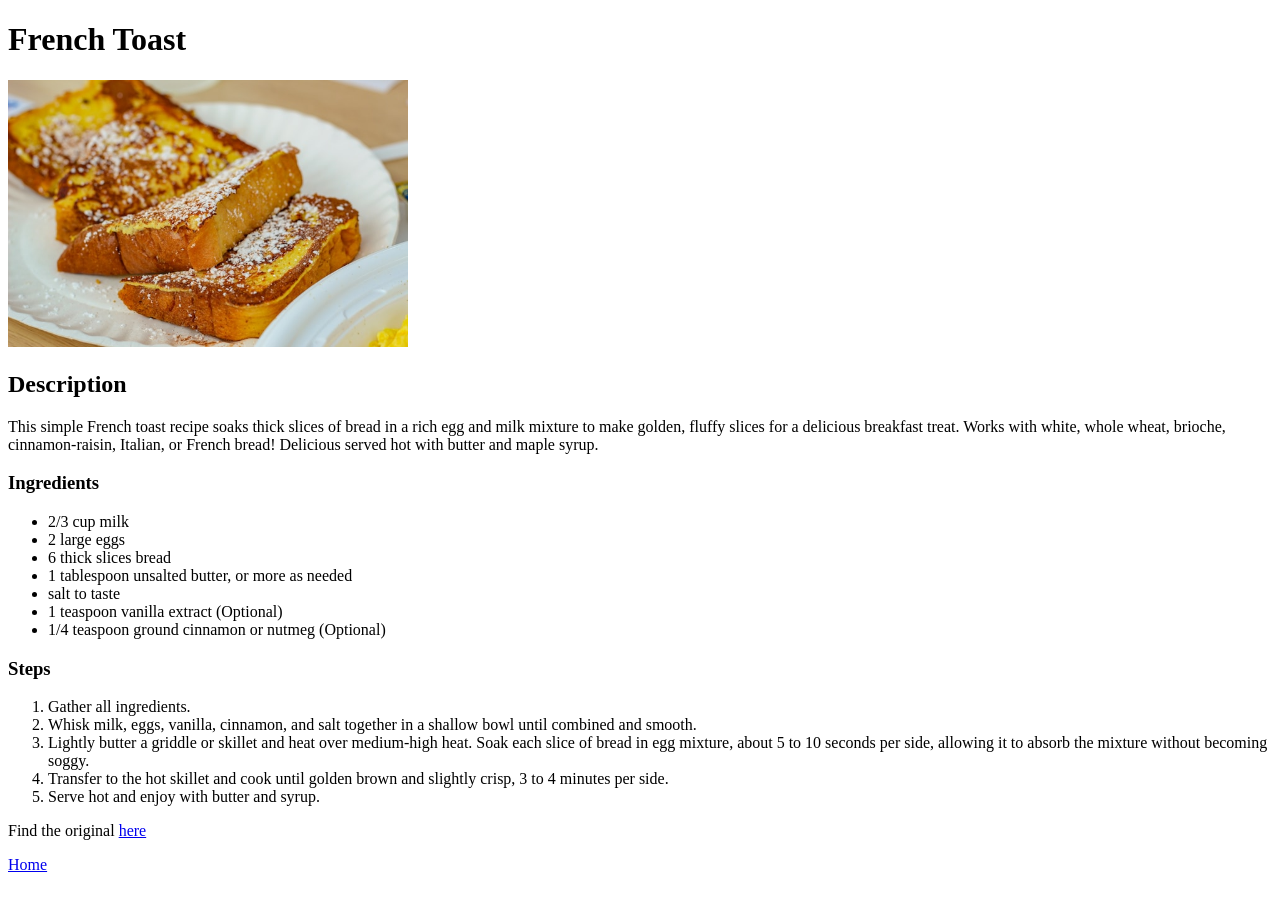
==== recipes/frenchtoast.html @ 01268b7f "Add French Toast recipe and image, update index and Olive Garden Chicken Pasta links" ====
<!DOCTYPE html>
<html lang="en">
<head>
    <meta charset="UTF-8">
    <meta name="viewport" content="width=device-width, initial-scale=1.0">
    <title>French Toast</title>
</head>
<body>
    <h1>French Toast</h1>
    <img src="../img/frtoast.jpg" width="400">
    
    <h2>Description</h2>
    <p>This simple French toast recipe soaks thick slices of bread in a rich egg and milk mixture to make golden, fluffy slices for a delicious breakfast treat. Works with white, whole wheat, brioche, cinnamon-raisin, Italian, or French bread! Delicious served hot with butter and maple syrup.</p>
    
    <h3>Ingredients</h3>
    <ul>
        <li>2/3 cup milk</li>
        <li>2 large eggs</li>
        <li>6 thick slices bread</li>
        <li>1 tablespoon unsalted butter, or more as needed</li>
        <li>salt to taste</li>
        <li>1 teaspoon vanilla extract (Optional)</li>
        <li>1/4 teaspoon ground cinnamon or nutmeg (Optional)</li>
    </ul>

    <h3>Steps</h3>
    <ol>
        <li>Gather all ingredients.</li>
        <li>Whisk milk, eggs, vanilla, cinnamon, and salt together in a shallow bowl until combined and smooth.</li>
        <li>Lightly butter a griddle or skillet and heat over medium-high heat. Soak each slice of bread in egg mixture, about 5 to 10 seconds per side, allowing it to absorb the mixture without becoming soggy.</li>
        <li>Transfer to the hot skillet and cook until golden brown and slightly crisp, 3 to 4 minutes per side.</li>
        <li>Serve hot and enjoy with butter and syrup.</li>
    </ol>

    <p>Find the original <a href="https://www.allrecipes.com/recipe/7016/french-toast-i/">here</a></p>
    <a href="../index.html">Home</a>

</body>
</html>
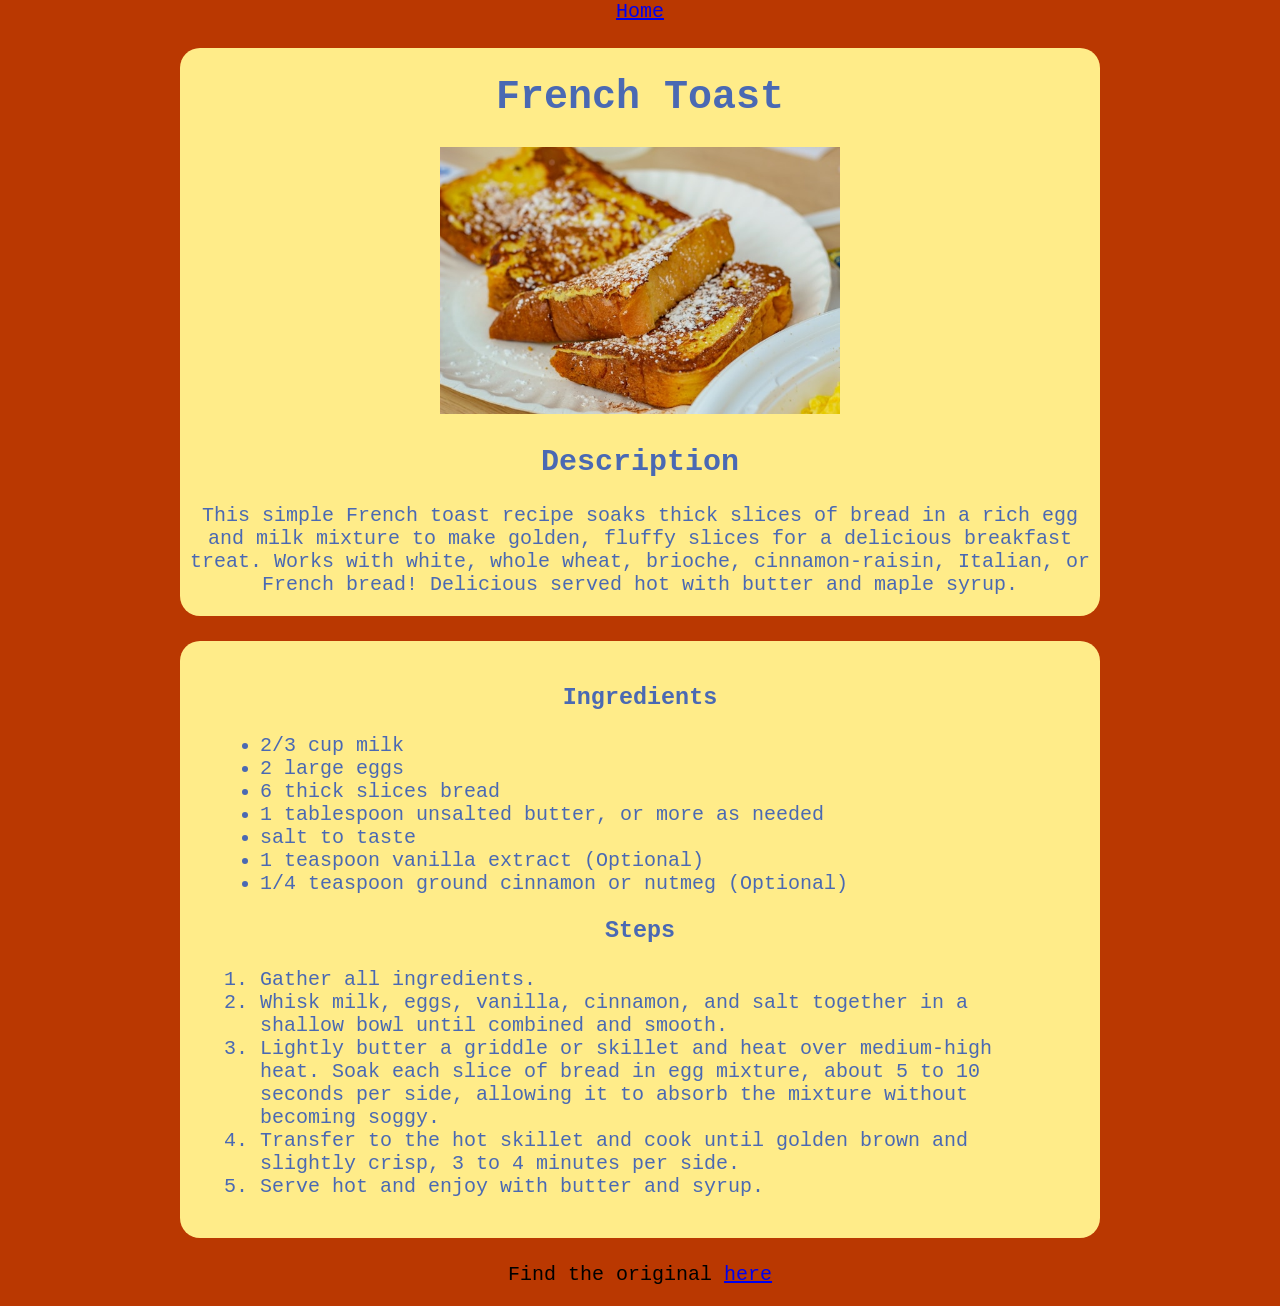
==== commit bdecf7c1: "Refactor French Toast recipe layout and update styles for consistency" ====
--- a/recipes/frenchtoast.html
+++ b/recipes/frenchtoast.html
@@ -1,39 +1,44 @@
 <!DOCTYPE html>
 <html lang="en">
 <head>
+    <link rel="stylesheet" href="/styles/styles.css">
     <meta charset="UTF-8">
     <meta name="viewport" content="width=device-width, initial-scale=1.0">
+    <a href="../index.html">Home</a>
     <title>French Toast</title>
 </head>
 <body>
-    <h1>French Toast</h1>
-    <img src="../img/frtoast.jpg" width="400">
+    <div class="card">
+        <h1>French Toast</h1>
+        <img src="../img/frtoast.jpg" width="400">
     
-    <h2>Description</h2>
-    <p>This simple French toast recipe soaks thick slices of bread in a rich egg and milk mixture to make golden, fluffy slices for a delicious breakfast treat. Works with white, whole wheat, brioche, cinnamon-raisin, Italian, or French bread! Delicious served hot with butter and maple syrup.</p>
+        <h2>Description</h2>
+        <p>This simple French toast recipe soaks thick slices of bread in a rich egg and milk mixture to make golden, fluffy slices for a delicious breakfast treat. Works with white, whole wheat, brioche, cinnamon-raisin, Italian, or French bread! Delicious served hot with butter and maple syrup.</p>
+    </div>
+
+    <div class="card recipe-info">
+        <h3>Ingredients</h3>
+        <ul class="ingredients">
+            <li>2/3 cup milk</li>
+            <li>2 large eggs</li>
+            <li>6 thick slices bread</li>
+            <li>1 tablespoon unsalted butter, or more as needed</li>
+            <li>salt to taste</li>
+            <li>1 teaspoon vanilla extract (Optional)</li>
+            <li>1/4 teaspoon ground cinnamon or nutmeg (Optional)</li>
+        </ul>   
+
+        <h3>Steps</h3>
+        <ol class="steps">
+            <li>Gather all ingredients.</li>
+            <li>Whisk milk, eggs, vanilla, cinnamon, and salt together in a shallow bowl until combined and smooth.</li>
+            <li>Lightly butter a griddle or skillet and heat over medium-high heat. Soak each slice of bread in egg mixture, about 5 to 10 seconds per side, allowing it to absorb the mixture without becoming soggy.</li>
+            <li>Transfer to the hot skillet and cook until golden brown and slightly crisp, 3 to 4 minutes per side.</li>
+            <li>Serve hot and enjoy with butter and syrup.</li>
+        </ol>
+    </div>
+    <p>Find the original <a href="https://www.allrecipes.com/recipe/7016/french-toast-i/">here</a></p>
     
-    <h3>Ingredients</h3>
-    <ul>
-        <li>2/3 cup milk</li>
-        <li>2 large eggs</li>
-        <li>6 thick slices bread</li>
-        <li>1 tablespoon unsalted butter, or more as needed</li>
-        <li>salt to taste</li>
-        <li>1 teaspoon vanilla extract (Optional)</li>
-        <li>1/4 teaspoon ground cinnamon or nutmeg (Optional)</li>
-    </ul>
-
-    <h3>Steps</h3>
-    <ol>
-        <li>Gather all ingredients.</li>
-        <li>Whisk milk, eggs, vanilla, cinnamon, and salt together in a shallow bowl until combined and smooth.</li>
-        <li>Lightly butter a griddle or skillet and heat over medium-high heat. Soak each slice of bread in egg mixture, about 5 to 10 seconds per side, allowing it to absorb the mixture without becoming soggy.</li>
-        <li>Transfer to the hot skillet and cook until golden brown and slightly crisp, 3 to 4 minutes per side.</li>
-        <li>Serve hot and enjoy with butter and syrup.</li>
-    </ol>
-
-    <p>Find the original <a href="https://www.allrecipes.com/recipe/7016/french-toast-i/">here</a></p>
-    <a href="../index.html">Home</a>
 
 </body>
 </html>
--- a/styles/styles.css
+++ b/styles/styles.css
@@ -0,0 +1,35 @@
+body {
+    background-color: #BA3801;
+    font-family: "Courier New", monospace;
+    font-size: 20px;
+    text-align: center;
+    box-sizing: border-box;
+    margin: 0;
+    padding: 0;
+}
+
+.card {
+    background-color: #FFEC89;
+    margin: 25px 180px;
+    padding: 0.5px;
+    color: #4A69B3;
+    border-radius: 20px;
+}
+
+.title {
+    font-size: 30px;
+}
+
+.recipe-info {
+    padding: 20px 40px;
+}
+
+.recipe-info ul,
+.recipe-info ol {
+    text-align: left;
+}
+
+.home-recipes {
+    list-style: none;
+}
+
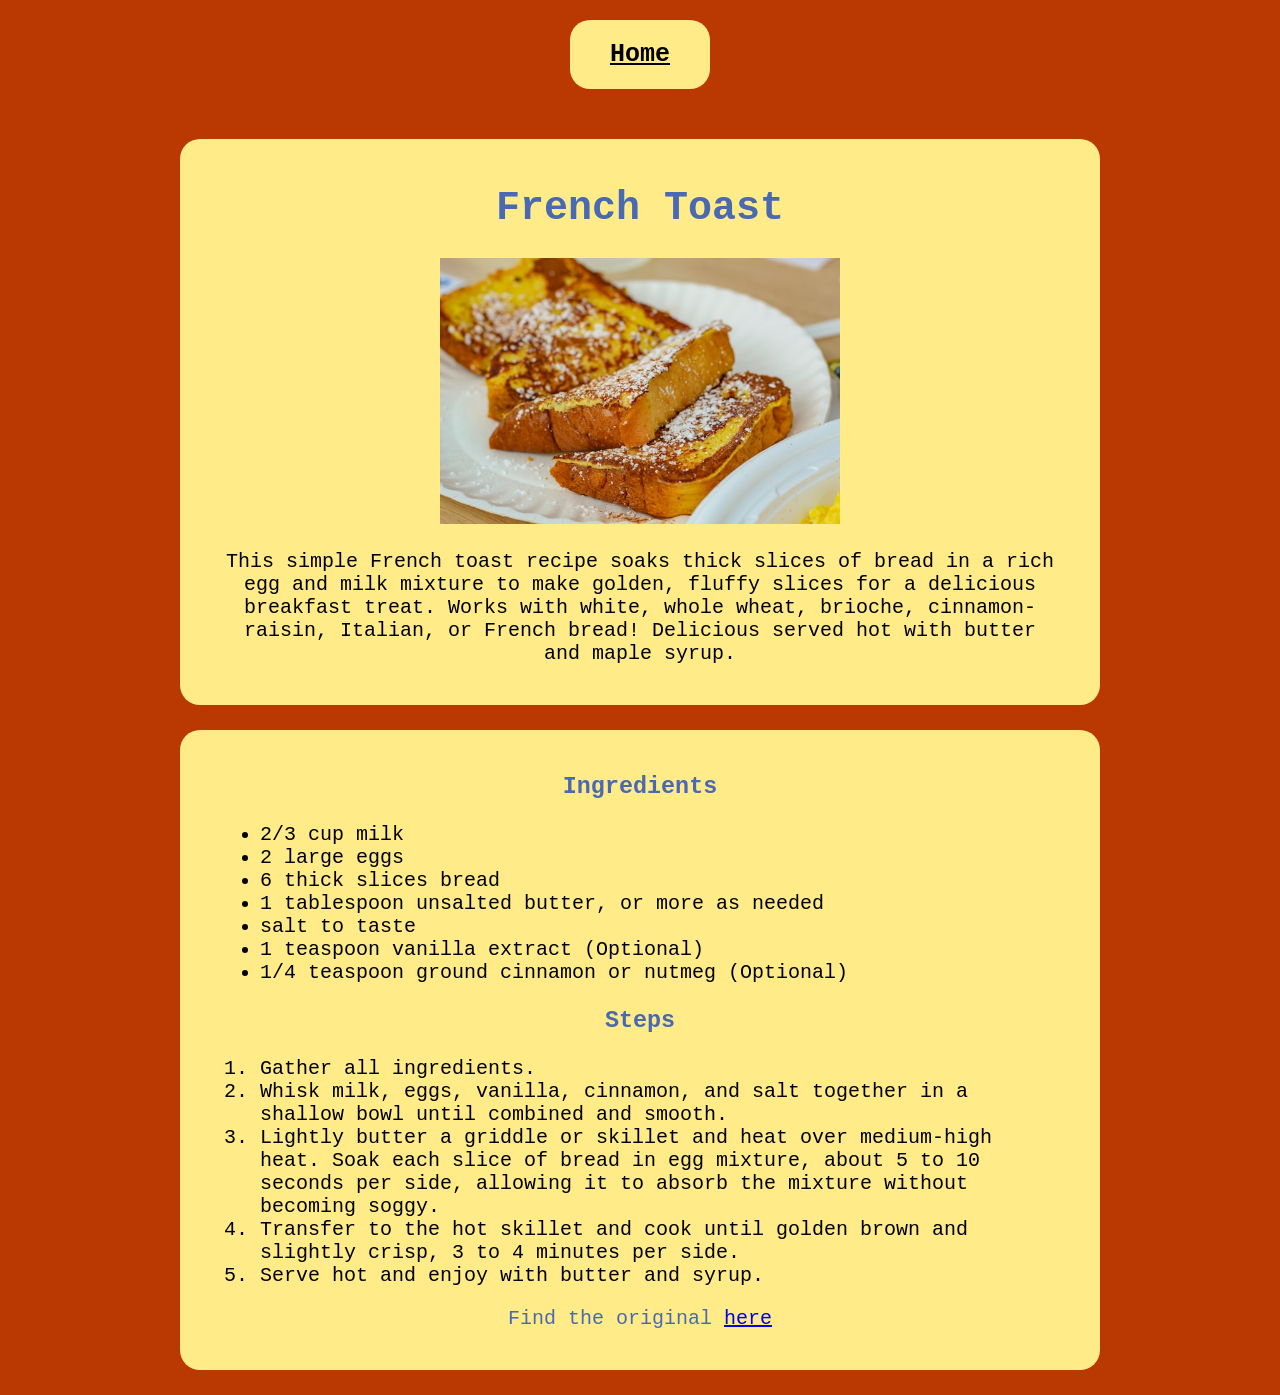
==== commit 97f5f5c0: "Refactor recipe layouts and update styles for consistency across French Toast, Lasagna, and Olive Ga" ====
--- a/recipes/frenchtoast.html
+++ b/recipes/frenchtoast.html
@@ -4,21 +4,20 @@
     <link rel="stylesheet" href="/styles/styles.css">
     <meta charset="UTF-8">
     <meta name="viewport" content="width=device-width, initial-scale=1.0">
-    <a href="../index.html">Home</a>
     <title>French Toast</title>
 </head>
 <body>
+    <a class="home card" href="../index.html">Home</a>
     <div class="card">
         <h1>French Toast</h1>
         <img src="../img/frtoast.jpg" width="400">
     
-        <h2>Description</h2>
-        <p>This simple French toast recipe soaks thick slices of bread in a rich egg and milk mixture to make golden, fluffy slices for a delicious breakfast treat. Works with white, whole wheat, brioche, cinnamon-raisin, Italian, or French bread! Delicious served hot with butter and maple syrup.</p>
+        <p class="body">This simple French toast recipe soaks thick slices of bread in a rich egg and milk mixture to make golden, fluffy slices for a delicious breakfast treat. Works with white, whole wheat, brioche, cinnamon-raisin, Italian, or French bread! Delicious served hot with butter and maple syrup.</p>
     </div>
 
     <div class="card recipe-info">
         <h3>Ingredients</h3>
-        <ul class="ingredients">
+        <ul class="ingredients body">
             <li>2/3 cup milk</li>
             <li>2 large eggs</li>
             <li>6 thick slices bread</li>
@@ -29,15 +28,15 @@
         </ul>   
 
         <h3>Steps</h3>
-        <ol class="steps">
+        <ol class="steps body">
             <li>Gather all ingredients.</li>
             <li>Whisk milk, eggs, vanilla, cinnamon, and salt together in a shallow bowl until combined and smooth.</li>
             <li>Lightly butter a griddle or skillet and heat over medium-high heat. Soak each slice of bread in egg mixture, about 5 to 10 seconds per side, allowing it to absorb the mixture without becoming soggy.</li>
             <li>Transfer to the hot skillet and cook until golden brown and slightly crisp, 3 to 4 minutes per side.</li>
             <li>Serve hot and enjoy with butter and syrup.</li>
         </ol>
+        <p>Find the original <a href="https://www.allrecipes.com/recipe/7016/french-toast-i/">here</a></p>
     </div>
-    <p>Find the original <a href="https://www.allrecipes.com/recipe/7016/french-toast-i/">here</a></p>
     
 
 </body>
--- a/styles/styles.css
+++ b/styles/styles.css
@@ -11,7 +11,7 @@
 .card {
     background-color: #FFEC89;
     margin: 25px 180px;
-    padding: 0.5px;
+    padding: 20px 40px;
     color: #4A69B3;
     border-radius: 20px;
 }
@@ -20,9 +20,6 @@
     font-size: 30px;
 }
 
-.recipe-info {
-    padding: 20px 40px;
-}
 
 .recipe-info ul,
 .recipe-info ol {
@@ -31,5 +28,22 @@
 
 .home-recipes {
     list-style: none;
+    padding: 0;
+
 }
 
+.body {
+    color: black;
+}
+
+.home {
+    display: inline-block;
+    margin-top: 20px;
+    color: black;
+    font-size: 25px;
+    font-weight: bold;
+}
+
+.home-recipes li {
+    margin: 20px 0;
+}
